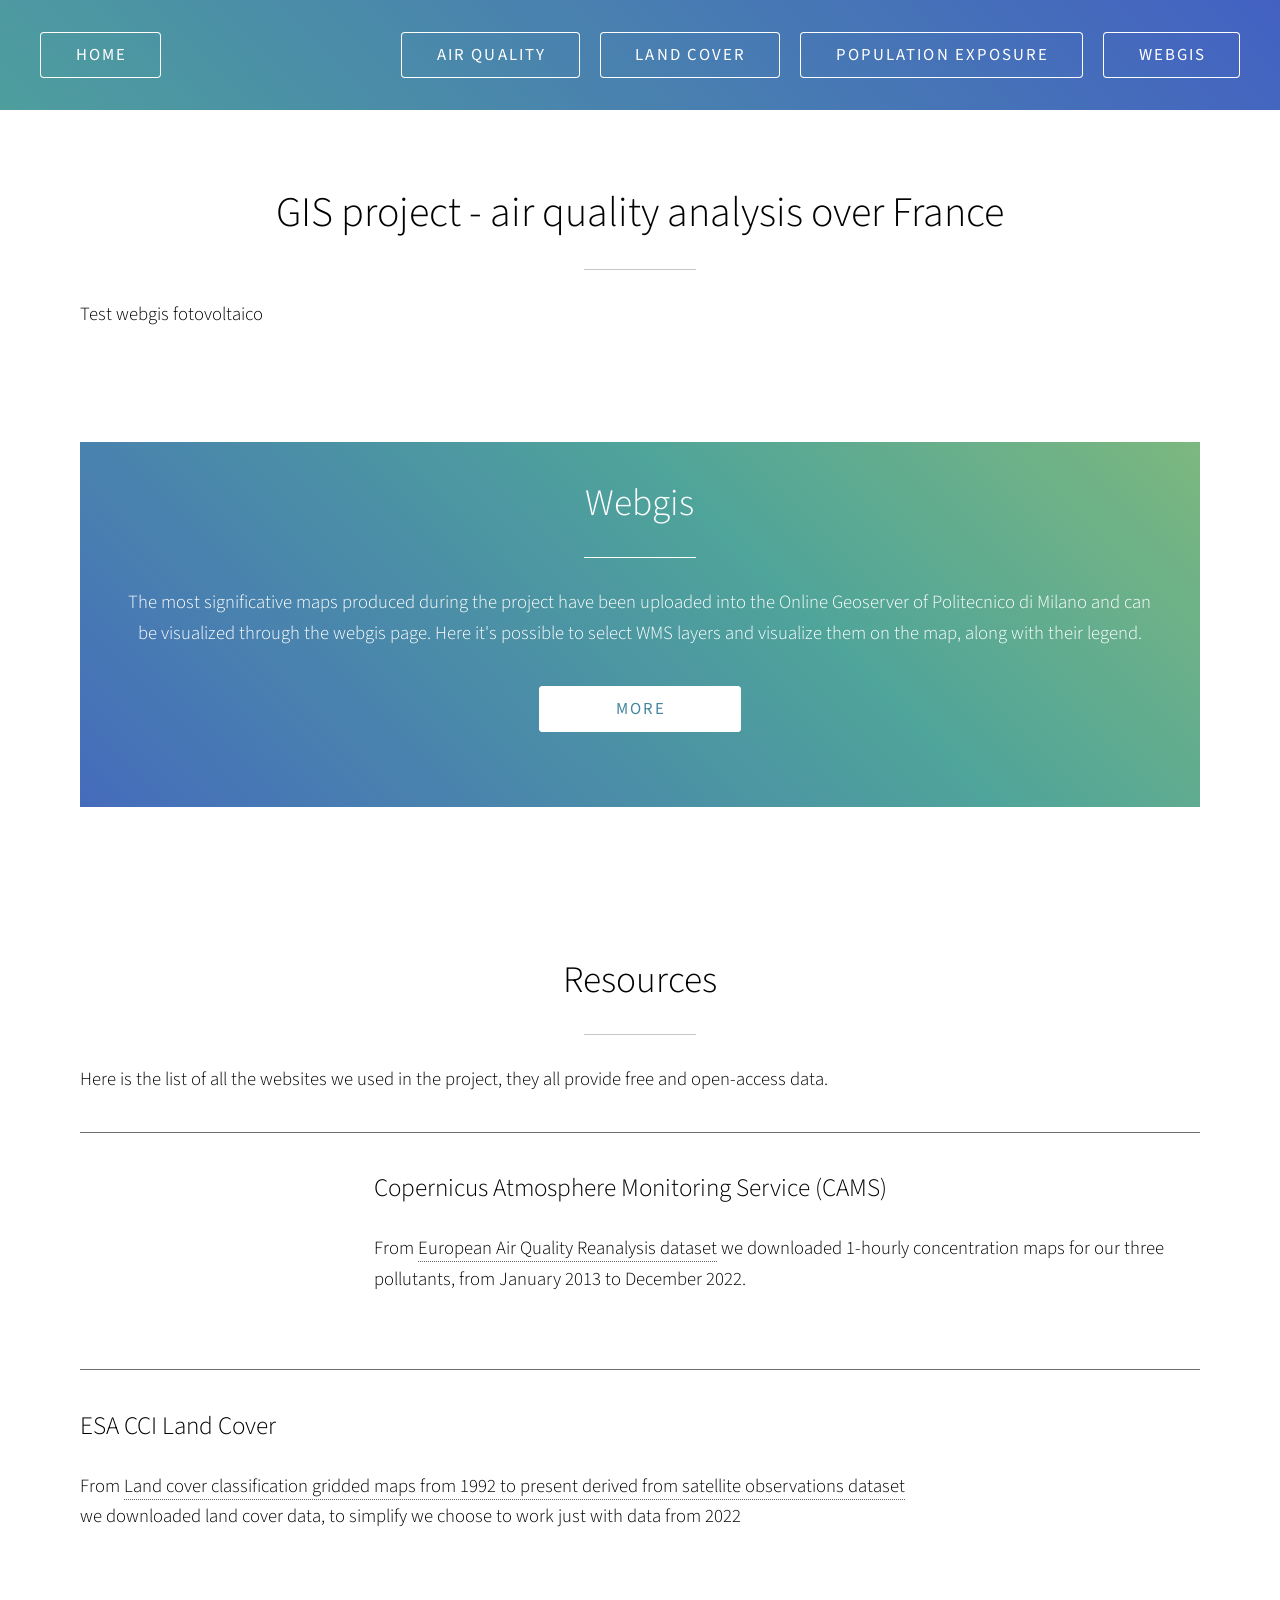
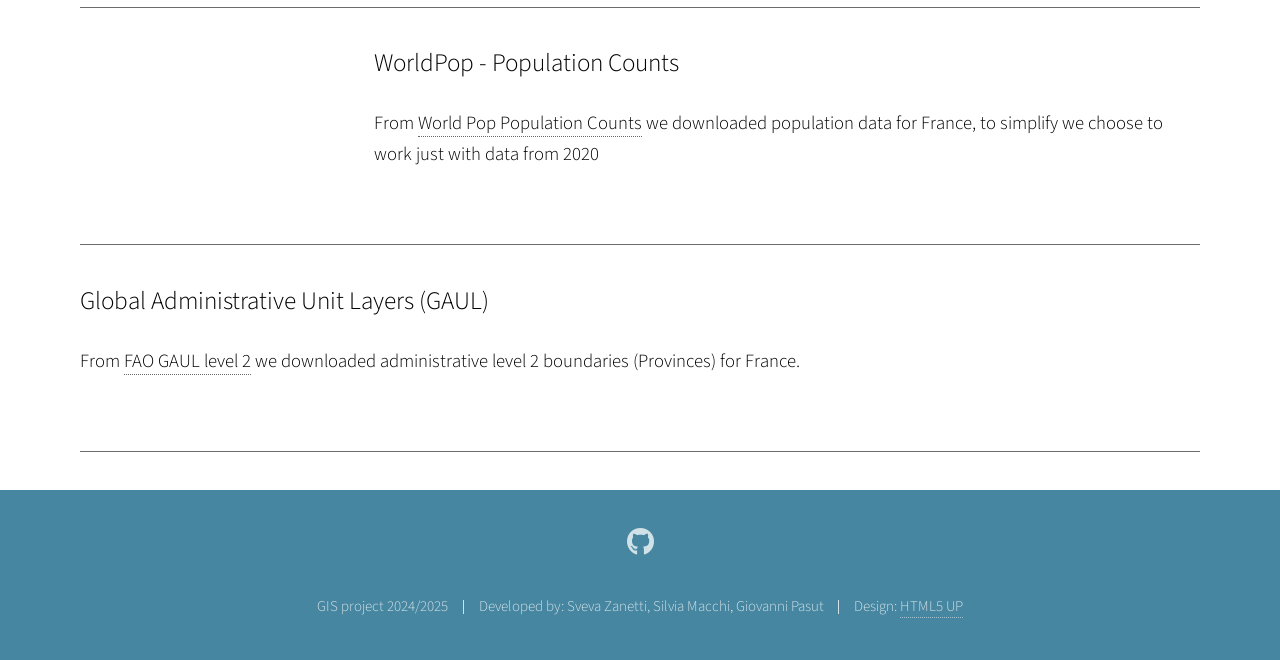
==== index.html @ 89467dd8 "primo commit pulito" ====
<!DOCTYPE HTML>
<!--
	Twenty by HTML5 UP
	html5up.net | @ajlkn
	Free for personal and commercial use under the CCA 3.0 license (html5up.net/license)
-->
<html>
	<head>
		<title>GIS Project - Home</title>
		<meta charset="utf-8" />
		<meta name="viewport" content="width=device-width, initial-scale=1, user-scalable=no" />
		<link rel="stylesheet" href="node_modules/bootstrap/dist/css/bootstrap.min.css">
		
		<link rel="stylesheet" href="assets/css/main.css" />
		<link rel="stylesheet" href="assets/css/custom-styles.css" />
	</head>

	<body class="is-preload">

		<!-- Header -->
		<header id="header" style="padding-top: 2rem;">
			<nav>
				<div class="nav-split">
					<div class="nav-left">
					<a href="index.html" class="button scrolly">Home</a>
					</div>
					<div class="nav-right">
					<a href="pages/air_quality.html" class="button scrolly">Air Quality</a>
					<a href="pages/land_cover.html" class="button scrolly">Land Cover</a>
					<a href="pages/pop_exposure.html" class="button scrolly">Population Exposure</a>
					<a href="pages/webgis.html" class="button scrolly">Webgis</a>
					</div>
				</div>
			</nav>
		</header>

		<!-- Introduction -->
			<section id="one" class="main style1">
				<div class="container">
					<header class="major special">
								<h1>GIS project - air quality analysis over France</h>
							</header>
					<div class="row gtr-150">
						<div class="col-6 col-12-medium">
							<p>Test webgis fotovoltaico
							</p>
						</div>
						<div class="col-1 col-12-medium imp-medium">
						</br>
						</div>
						<div class="col-5 col-12-medium imp-medium">
							<span class="image fit"><img src="images/Homepage/blurred.png" alt="" /></span>
						</div>
					</div>
				</div>
			</section>


			<!-- Webgis -->
			<div class="container">
			<section id="footer" class="main style2 special">
				<div class="container">
					<header class="major">
						<h2>Webgis</h2>
					</header>
					<p style="color:#ffffff">The most significative maps produced during the project have been uploaded into the Online Geoserver of Politecnico di Milano and can be visualized through the webgis page. Here it's possible to select WMS layers and visualize them on the map, along with their legend.
					<ul class="actions special">
						<li><a href="pages/webgis.html" class="button wide primary">More</a></li>
					</ul>
				</div>
			</section>
			</div>

		<!-- Resources -->
			<section id="one" class="main style1"></section>
			<div class="container">
				<section>
					<header class="major special">
						<h2>Resources</h2>
					</header>
					<p>Here is the list of all the websites we used in the project, they all provide free and open-access data.</p>
					<hr />
					<div class="row gtr-150">
						<div class="col-3 col-12-medium">
							<span class="image fit"><img src="images/Homepage/CAMS.png" alt="" /></span>
						</div>
						<div class="col-9 col-12-medium">
							<h3>Copernicus Atmosphere Monitoring Service (CAMS)</h3>
								<p>From <a href="https://ads.atmosphere.copernicus.eu/datasets/cams-europe-air-quality-reanalyses?tab=overview">European Air Quality Reanalysis dataset</a> we downloaded 1-hourly concentration maps for our three pollutants, from January 2013 to December 2022.
								</br></p>
						</div>
					</div>
					<hr />
					
					<div class="row gtr-150">
						<div class="col-9 col-12-medium">
							<h3>ESA CCI Land Cover</h3>
							<p>From <a href="https://cds.climate.copernicus.eu/datasets/satellite-land-cover?tab=overview">Land cover classification gridded maps from 1992 to present derived from satellite observations dataset</a> we downloaded land cover data, to simplify we choose to work just with data from 2022</p>
						</div>
						<div class="col-3 col-12-medium">
							<span class="image fit"><img src="images/Homepage/LandCover.png" alt="" /></span>
						</div>
					</div>
					<hr />
					
					<div class="row gtr-150">
						<div class="col-3 col-12-medium">
							<span class="image fit"><img src="images/Homepage/WorldPop.png" alt="" /></span>
						</div>
						<div class="col-9 col-12-medium">
							<h3>WorldPop - Population Counts</h3>
							<p>From <a href="https://hub.worldpop.org/geodata/listing?id=29">World Pop Population Counts</a> we downloaded population data for France, to simplify we choose to work just with data from 2020</p>
						</div>
					</div>
					<hr />
					
					<div class="row gtr-150">
						<div class="col-9 col-12-medium">
							<h3>Global Administrative Unit Layers (GAUL)</h3>
							<p>From <a href="https://data.apps.fao.org/catalog/dataset/b0634117-37c0-4125-ad87-89cb9aec4eea">FAO GAUL level 2</a> we downloaded administrative level 2 boundaries (Provinces) for France.</p>
						</div>
						<div class="col-3 col-12-medium">
							<span class="image fit"><img src="images/Homepage/FAO.png" alt="" /></span>
						</div>
					</div>
					<hr />
				</section>
			</div>
			</section>


		<!-- Footer -->
			<section id="footer">
				<ul class="icons" >
					<li><a href="https://github.com/silviamacchi/webGIS_project" class="icon brands alt fa-github"><span class="label">GitHub</span></a></li>
				</ul>
				<ul class="copyright">
					<li>GIS project 2024/2025</li><li>Developed by: Sveva Zanetti, Silvia Macchi, Giovanni Pasut</li><li>Design: <a href="http://html5up.net">HTML5 UP</a></li>
				</ul>
			</section>

		<!-- Scripts -->
		<script src="/js/jquery.min.js"></script>
		<script src="/js/jquery.dropotron.min.js"></script>
		<script src="/js/jquery.scrolly.min.js"></script>
		<script src="/js/jquery.scrollex.min.js"></script>
		<script src="/js/browser.min.js"></script>
		<script src="/js/breakpoints.min.js"></script>
		<script src="/js/util.js"></script>
		<script src="/js/main.js"></script>
	</body>
</html>
---- assets/css/main.css ----
@import url("fontawesome-all.min.css");
@import url("https://fonts.googleapis.com/css?family=Source+Sans+Pro:300,300italic,400,400italic");

/*
	Photon by HTML5 UP
	html5up.net | @ajlkn
	Free for personal and commercial use under the CCA 3.0 license (html5up.net/license)
*/


/* Nostri*/
.nav-split {
  display: flex;
  justify-content: space-between;
  align-items: center;
}

.nav-left a,
.nav-right a {
  margin: 0 0.5rem;
}

.nav-split {
display: flex;
justify-content: space-between;
align-items: center;
z-index: 3; /* più alto del before */
position: relative;
margin: 0 2rem
}

.center-cols {
  display: flex;
  justify-content: center;
  gap: 2rem; /* opzionale, per distanziare le colonne */
  flex-wrap: wrap;
}

/*loro*/

html, body, div, span, applet, object,
iframe, h1, h2, h3, h4, h5, h6, p, blockquote,
pre, a, abbr, acronym, address, big, cite,
code, del, dfn, em, img, ins, kbd, q, s, samp,
small, strike, strong, sub, sup, tt, var, b,
u, i, center, dl, dt, dd, ol, ul, li, fieldset,
form, label, legend, table, caption, tbody,
tfoot, thead, tr, th, td, article, aside,
canvas, details, embed, figure, figcaption,
footer, header, hgroup, menu, nav, output, ruby,
section, summary, time, mark, audio, video {
	margin: 0;
	padding: 0;
	border: 0;
	font-size: 100%;
	font: inherit;
	vertical-align: baseline;
}

article, aside, details, figcaption, figure,
footer, header, hgroup, menu, nav, section {
	display: block;
}

body {
	line-height: 1;
}

ol, ul {
	list-style: none;
}

blockquote, q {
	quotes: none;
}

	blockquote:before, blockquote:after, q:before, q:after {
		content: '';
		content: none;
	}

table {
	border-collapse: collapse;
	border-spacing: 0;
}

body {
	-webkit-text-size-adjust: none;
}

mark {
	background-color: transparent;
	color: inherit;
}

input::-moz-focus-inner {
	border: 0;
	padding: 0;
}

input, select, textarea {
	-moz-appearance: none;
	-webkit-appearance: none;
	-ms-appearance: none;
	appearance: none;
}

/* Basic */

	html {
		box-sizing: border-box;
	}

	*, *:before, *:after {
		box-sizing: inherit;
	}

	body {
		background: #fff;
	}

		body.is-preload *, body.is-preload *:before, body.is-preload *:after {
			-moz-animation: none !important;
			-webkit-animation: none !important;
			-ms-animation: none !important;
			animation: none !important;
			-moz-transition: none !important;
			-webkit-transition: none !important;
			-ms-transition: none !important;
			transition: none !important;
		}

	body, input, select, textarea {
		color:#000000;
		font-family: "Source Sans Pro", Helvetica, sans-serif;
		font-size: 16pt;
		font-weight: 300;
		line-height: 1.65em;
	}

	a {
		-moz-transition: color 0.2s ease-in-out, border-color 0.2s ease-in-out;
		-webkit-transition: color 0.2s ease-in-out, border-color 0.2s ease-in-out;
		-ms-transition: color 0.2s ease-in-out, border-color 0.2s ease-in-out;
		transition: color 0.2s ease-in-out, border-color 0.2s ease-in-out;
		border-bottom: dotted 1px #666;
		color: inherit;
		text-decoration: none;
	}

		a:hover {
			border-bottom-color: transparent !important;
			color: #6bd4c8;
		}

	strong, b {
		color:#000000;
		font-weight: 400;
	}

	em, i {
		font-style: italic;
	}

	p {
		margin: 0 0 2em 0;
		color:#000000;	
	}

	h1, h2, h3, h4, h5, h6 {
		color:#000000;
		line-height: 1em;
		margin: 0 0 1em 0;
	}

		h1 a, h2 a, h3 a, h4 a, h5 a, h6 a {
			color: inherit;
			text-decoration: none;
		}

	h1 {
		font-size: 2.25em;
		line-height: 1.35em;
	}

	h2 {
		font-size: 2em;
		line-height: 1.35em;
	}

	h3 {
		font-size: 1.35em;
		line-height: 1.5em;
	}

	h4 {
		font-size: 1.25em;
		line-height: 1.5em;
	}

	h5 {
		font-size: 0.9em;
		line-height: 1.5em;
	}

	h6 {
		font-size: 0.7em;
		line-height: 1.5em;
	}

	sub {
		font-size: 0.8em;
		position: relative;
		top: 0.5em;
	}

	sup {
		font-size: 0.8em;
		position: relative;
		top: -0.5em;
	}

	hr {
		border: 0;
		border-bottom: solid 1px rgba(99, 99, 99, 0.936);
		margin: 2em 0;
	}

		hr.major {
			margin: 3em 0;
		}

	blockquote {
		border-left: solid 4px rgba(144, 144, 144, 0.5);
		font-style: italic;
		margin: 0 0 2em 0;
		padding: 0.5em 0 0.5em 2em;
	}

	code {
		background: rgba(144, 144, 144, 0.075);
		border-radius: 4px;
		border: solid 1px rgba(144, 144, 144, 0.5);
		font-family: "Courier New", monospace;
		font-size: 0.9em;
		margin: 0 0.25em;
		padding: 0.25em 0.65em;
	}

	pre {
		-webkit-overflow-scrolling: touch;
		font-family: "Courier New", monospace;
		font-size: 0.9em;
		margin: 0 0 2em 0;
	}

		pre code {
			display: block;
			line-height: 1.75em;
			padding: 1em 1.5em;
			overflow-x: auto;
		}

	.align-left {
		text-align: left;
	}

	.align-center {
		text-align: center;
	}

	.align-right {
		text-align: right;
	}

/* Container */

	.container {
		margin: 0 auto;
		max-width: calc(100% - 4em);
		width: 60em;
	}

		.container.xsmall {
			width: 15em;
		}

		.container.small {
			width: 30em;
		}

		.container.medium {
			width: 45em;
		}

		.container.large {
			width: 75em;
		}

		.container.xlarge {
			width: 90em;
		}

		.container.max {
			width: 100%;
		}

		@media screen and (max-width: 980px) {

			.container {
				max-width: 100% !important;
				width: 100% !important;
			}

		}

		@media screen and (max-width: 480px) {

			.container {
				max-width: calc(100% - 3em);
			}

		}

/* Row */

	.row {
		display: flex;
		flex-wrap: wrap;
		box-sizing: border-box;
		align-items: stretch;
	}

		.row > * {
			box-sizing: border-box;
		}

		.row.gtr-uniform > * > :last-child {
			margin-bottom: 0;
		}

		.row.aln-left {
			justify-content: flex-start;
		}

		.row.aln-center {
			justify-content: center;
		}

		.row.aln-right {
			justify-content: flex-end;
		}

		.row.aln-top {
			align-items: flex-start;
		}

		.row.aln-middle {
			align-items: center;
		}

		.row.aln-bottom {
			align-items: flex-end;
		}

		.row > .imp {
			order: -1;
		}

		.row > .col-1 {
			width: 8.33333%;
		}

		.row > .off-1 {
			margin-left: 8.33333%;
		}

		.row > .col-2 {
			width: 16.66667%;
		}

		.row > .off-2 {
			margin-left: 16.66667%;
		}

		.row > .col-3 {
			width: 25%;
		}

		.row > .off-3 {
			margin-left: 25%;
		}

		.row > .col-4 {
			width: 33.33333%;
		}

		.row > .off-4 {
			margin-left: 33.33333%;
		}

		.row > .col-5 {
			width: 41.66667%;
		}

		.row > .off-5 {
			margin-left: 41.66667%;
		}

		.row > .col-6 {
			width: 50%;
		}

		.row > .off-6 {
			margin-left: 50%;
		}

		.row > .col-7 {
			width: 58.33333%;
		}

		.row > .off-7 {
			margin-left: 58.33333%;
		}

		.row > .col-8 {
			width: 66.66667%;
		}

		.row > .off-8 {
			margin-left: 66.66667%;
		}

		.row > .col-9 {
			width: 75%;
		}

		.row > .off-9 {
			margin-left: 75%;
		}

		.row > .col-10 {
			width: 83.33333%;
		}

		.row > .off-10 {
			margin-left: 83.33333%;
		}

		.row > .col-11 {
			width: 91.66667%;
		}

		.row > .off-11 {
			margin-left: 91.66667%;
		}

		.row > .col-12 {
			width: 100%;
		}

		.row > .off-12 {
			margin-left: 100%;
		}

		.row.gtr-0 {
			margin-top: 0;
			margin-left: 0em;
		}

			.row.gtr-0 > * {
				padding: 0 0 0 0em;
			}

			.row.gtr-0.gtr-uniform {
				margin-top: 0em;
			}

				.row.gtr-0.gtr-uniform > * {
					padding-top: 0em;
				}

		.row.gtr-25 {
			margin-top: 0;
			margin-left: -0.5em;
		}

			.row.gtr-25 > * {
				padding: 0 0 0 0.5em;
			}

			.row.gtr-25.gtr-uniform {
				margin-top: -0.5em;
			}

				.row.gtr-25.gtr-uniform > * {
					padding-top: 0.5em;
				}

		.row.gtr-50 {
			margin-top: 0;
			margin-left: -1em;
		}

			.row.gtr-50 > * {
				padding: 0 0 0 1em;
			}

			.row.gtr-50.gtr-uniform {
				margin-top: -1em;
			}

				.row.gtr-50.gtr-uniform > * {
					padding-top: 1em;
				}

		.row {
			margin-top: 0;
			margin-left: -2em;
		}

			.row > * {
				padding: 0 0 0 2em;
			}

			.row.gtr-uniform {
				margin-top: -2em;
			}

				.row.gtr-uniform > * {
					padding-top: 2em;
				}

		.row.gtr-150 {
			margin-top: 0;
			margin-left: -3em;
		}

			.row.gtr-150 > * {
				padding: 0 0 0 3em;
			}

			.row.gtr-150.gtr-uniform {
				margin-top: -3em;
			}

				.row.gtr-150.gtr-uniform > * {
					padding-top: 3em;
				}

		.row.gtr-200 {
			margin-top: 0;
			margin-left: -4em;
		}

			.row.gtr-200 > * {
				padding: 0 0 0 4em;
			}

			.row.gtr-200.gtr-uniform {
				margin-top: -4em;
			}

				.row.gtr-200.gtr-uniform > * {
					padding-top: 4em;
				}

		@media screen and (max-width: 1680px) {

			.row {
				display: flex;
				flex-wrap: wrap;
				box-sizing: border-box;
				align-items: stretch;
			}

				.row > * {
					box-sizing: border-box;
				}

				.row.gtr-uniform > * > :last-child {
					margin-bottom: 0;
				}

				.row.aln-left {
					justify-content: flex-start;
				}

				.row.aln-center {
					justify-content: center;
				}

				.row.aln-right {
					justify-content: flex-end;
				}

				.row.aln-top {
					align-items: flex-start;
				}

				.row.aln-middle {
					align-items: center;
				}

				.row.aln-bottom {
					align-items: flex-end;
				}

				.row > .imp-xlarge {
					order: -1;
				}

				.row > .col-1-xlarge {
					width: 8.33333%;
				}

				.row > .off-1-xlarge {
					margin-left: 8.33333%;
				}

				.row > .col-2-xlarge {
					width: 16.66667%;
				}

				.row > .off-2-xlarge {
					margin-left: 16.66667%;
				}

				.row > .col-3-xlarge {
					width: 25%;
				}

				.row > .off-3-xlarge {
					margin-left: 25%;
				}

				.row > .col-4-xlarge {
					width: 33.33333%;
				}

				.row > .off-4-xlarge {
					margin-left: 33.33333%;
				}

				.row > .col-5-xlarge {
					width: 41.66667%;
				}

				.row > .off-5-xlarge {
					margin-left: 41.66667%;
				}

				.row > .col-6-xlarge {
					width: 50%;
				}

				.row > .off-6-xlarge {
					margin-left: 50%;
				}

				.row > .col-7-xlarge {
					width: 58.33333%;
				}

				.row > .off-7-xlarge {
					margin-left: 58.33333%;
				}

				.row > .col-8-xlarge {
					width: 66.66667%;
				}

				.row > .off-8-xlarge {
					margin-left: 66.66667%;
				}

				.row > .col-9-xlarge {
					width: 75%;
				}

				.row > .off-9-xlarge {
					margin-left: 75%;
				}

				.row > .col-10-xlarge {
					width: 83.33333%;
				}

				.row > .off-10-xlarge {
					margin-left: 83.33333%;
				}

				.row > .col-11-xlarge {
					width: 91.66667%;
				}

				.row > .off-11-xlarge {
					margin-left: 91.66667%;
				}

				.row > .col-12-xlarge {
					width: 100%;
				}

				.row > .off-12-xlarge {
					margin-left: 100%;
				}

				.row.gtr-0 {
					margin-top: 0;
					margin-left: 0em;
				}

					.row.gtr-0 > * {
						padding: 0 0 0 0em;
					}

					.row.gtr-0.gtr-uniform {
						margin-top: 0em;
					}

						.row.gtr-0.gtr-uniform > * {
							padding-top: 0em;
						}

				.row.gtr-25 {
					margin-top: 0;
					margin-left: -0.5em;
				}

					.row.gtr-25 > * {
						padding: 0 0 0 0.5em;
					}

					.row.gtr-25.gtr-uniform {
						margin-top: -0.5em;
					}

						.row.gtr-25.gtr-uniform > * {
							padding-top: 0.5em;
						}

				.row.gtr-50 {
					margin-top: 0;
					margin-left: -1em;
				}

					.row.gtr-50 > * {
						padding: 0 0 0 1em;
					}

					.row.gtr-50.gtr-uniform {
						margin-top: -1em;
					}

						.row.gtr-50.gtr-uniform > * {
							padding-top: 1em;
						}

				.row {
					margin-top: 0;
					margin-left: -2em;
				}

					.row > * {
						padding: 0 0 0 2em;
					}

					.row.gtr-uniform {
						margin-top: -2em;
					}

						.row.gtr-uniform > * {
							padding-top: 2em;
						}

				.row.gtr-150 {
					margin-top: 0;
					margin-left: -3em;
				}

					.row.gtr-150 > * {
						padding: 0 0 0 3em;
					}

					.row.gtr-150.gtr-uniform {
						margin-top: -3em;
					}

						.row.gtr-150.gtr-uniform > * {
							padding-top: 3em;
						}

				.row.gtr-200 {
					margin-top: 0;
					margin-left: -4em;
				}

					.row.gtr-200 > * {
						padding: 0 0 0 4em;
					}

					.row.gtr-200.gtr-uniform {
						margin-top: -4em;
					}

						.row.gtr-200.gtr-uniform > * {
							padding-top: 4em;
						}

		}

		@media screen and (max-width: 1140px) {

			.row {
				display: flex;
				flex-wrap: wrap;
				box-sizing: border-box;
				align-items: stretch;
			}

				.row > * {
					box-sizing: border-box;
				}

				.row.gtr-uniform > * > :last-child {
					margin-bottom: 0;
				}

				.row.aln-left {
					justify-content: flex-start;
				}

				.row.aln-center {
					justify-content: center;
				}

				.row.aln-right {
					justify-content: flex-end;
				}

				.row.aln-top {
					align-items: flex-start;
				}

				.row.aln-middle {
					align-items: center;
				}

				.row.aln-bottom {
					align-items: flex-end;
				}

				.row > .imp-large {
					order: -1;
				}

				.row > .col-1-large {
					width: 8.33333%;
				}

				.row > .off-1-large {
					margin-left: 8.33333%;
				}

				.row > .col-2-large {
					width: 16.66667%;
				}

				.row > .off-2-large {
					margin-left: 16.66667%;
				}

				.row > .col-3-large {
					width: 25%;
				}

				.row > .off-3-large {
					margin-left: 25%;
				}

				.row > .col-4-large {
					width: 33.33333%;
				}

				.row > .off-4-large {
					margin-left: 33.33333%;
				}

				.row > .col-5-large {
					width: 41.66667%;
				}

				.row > .off-5-large {
					margin-left: 41.66667%;
				}

				.row > .col-6-large {
					width: 50%;
				}

				.row > .off-6-large {
					margin-left: 50%;
				}

				.row > .col-7-large {
					width: 58.33333%;
				}

				.row > .off-7-large {
					margin-left: 58.33333%;
				}

				.row > .col-8-large {
					width: 66.66667%;
				}

				.row > .off-8-large {
					margin-left: 66.66667%;
				}

				.row > .col-9-large {
					width: 75%;
				}

				.row > .off-9-large {
					margin-left: 75%;
				}

				.row > .col-10-large {
					width: 83.33333%;
				}

				.row > .off-10-large {
					margin-left: 83.33333%;
				}

				.row > .col-11-large {
					width: 91.66667%;
				}

				.row > .off-11-large {
					margin-left: 91.66667%;
				}

				.row > .col-12-large {
					width: 100%;
				}

				.row > .off-12-large {
					margin-left: 100%;
				}

				.row.gtr-0 {
					margin-top: 0;
					margin-left: 0em;
				}

					.row.gtr-0 > * {
						padding: 0 0 0 0em;
					}

					.row.gtr-0.gtr-uniform {
						margin-top: 0em;
					}

						.row.gtr-0.gtr-uniform > * {
							padding-top: 0em;
						}

				.row.gtr-25 {
					margin-top: 0;
					margin-left: -0.5em;
				}

					.row.gtr-25 > * {
						padding: 0 0 0 0.5em;
					}

					.row.gtr-25.gtr-uniform {
						margin-top: -0.5em;
					}

						.row.gtr-25.gtr-uniform > * {
							padding-top: 0.5em;
						}

				.row.gtr-50 {
					margin-top: 0;
					margin-left: -1em;
				}

					.row.gtr-50 > * {
						padding: 0 0 0 1em;
					}

					.row.gtr-50.gtr-uniform {
						margin-top: -1em;
					}

						.row.gtr-50.gtr-uniform > * {
							padding-top: 1em;
						}

				.row {
					margin-top: 0;
					margin-left: -2em;
				}

					.row > * {
						padding: 0 0 0 2em;
					}

					.row.gtr-uniform {
						margin-top: -2em;
					}

						.row.gtr-uniform > * {
							padding-top: 2em;
						}

				.row.gtr-150 {
					margin-top: 0;
					margin-left: -3em;
				}

					.row.gtr-150 > * {
						padding: 0 0 0 3em;
					}

					.row.gtr-150.gtr-uniform {
						margin-top: -3em;
					}

						.row.gtr-150.gtr-uniform > * {
							padding-top: 3em;
						}

				.row.gtr-200 {
					margin-top: 0;
					margin-left: -4em;
				}

					.row.gtr-200 > * {
						padding: 0 0 0 4em;
					}

					.row.gtr-200.gtr-uniform {
						margin-top: -4em;
					}

						.row.gtr-200.gtr-uniform > * {
							padding-top: 4em;
						}

		}

		@media screen and (max-width: 980px) {

			.row {
				display: flex;
				flex-wrap: wrap;
				box-sizing: border-box;
				align-items: stretch;
			}

				.row > * {
					box-sizing: border-box;
				}

				.row.gtr-uniform > * > :last-child {
					margin-bottom: 0;
				}

				.row.aln-left {
					justify-content: flex-start;
				}

				.row.aln-center {
					justify-content: center;
				}

				.row.aln-right {
					justify-content: flex-end;
				}

				.row.aln-top {
					align-items: flex-start;
				}

				.row.aln-middle {
					align-items: center;
				}

				.row.aln-bottom {
					align-items: flex-end;
				}

				.row > .imp-medium {
					order: -1;
				}

				.row > .col-1-medium {
					width: 8.33333%;
				}

				.row > .off-1-medium {
					margin-left: 8.33333%;
				}

				.row > .col-2-medium {
					width: 16.66667%;
				}

				.row > .off-2-medium {
					margin-left: 16.66667%;
				}

				.row > .col-3-medium {
					width: 25%;
				}

				.row > .off-3-medium {
					margin-left: 25%;
				}

				.row > .col-4-medium {
					width: 33.33333%;
				}

				.row > .off-4-medium {
					margin-left: 33.33333%;
				}

				.row > .col-5-medium {
					width: 41.66667%;
				}

				.row > .off-5-medium {
					margin-left: 41.66667%;
				}

				.row > .col-6-medium {
					width: 50%;
				}

				.row > .off-6-medium {
					margin-left: 50%;
				}

				.row > .col-7-medium {
					width: 58.33333%;
				}

				.row > .off-7-medium {
					margin-left: 58.33333%;
				}

				.row > .col-8-medium {
					width: 66.66667%;
				}

				.row > .off-8-medium {
					margin-left: 66.66667%;
				}

				.row > .col-9-medium {
					width: 75%;
				}

				.row > .off-9-medium {
					margin-left: 75%;
				}

				.row > .col-10-medium {
					width: 83.33333%;
				}

				.row > .off-10-medium {
					margin-left: 83.33333%;
				}

				.row > .col-11-medium {
					width: 91.66667%;
				}

				.row > .off-11-medium {
					margin-left: 91.66667%;
				}

				.row > .col-12-medium {
					width: 100%;
				}

				.row > .off-12-medium {
					margin-left: 100%;
				}

				.row.gtr-0 {
					margin-top: 0;
					margin-left: 0em;
				}

					.row.gtr-0 > * {
						padding: 0 0 0 0em;
					}

					.row.gtr-0.gtr-uniform {
						margin-top: 0em;
					}

						.row.gtr-0.gtr-uniform > * {
							padding-top: 0em;
						}

				.row.gtr-25 {
					margin-top: 0;
					margin-left: -0.5em;
				}

					.row.gtr-25 > * {
						padding: 0 0 0 0.5em;
					}

					.row.gtr-25.gtr-uniform {
						margin-top: -0.5em;
					}

						.row.gtr-25.gtr-uniform > * {
							padding-top: 0.5em;
						}

				.row.gtr-50 {
					margin-top: 0;
					margin-left: -1em;
				}

					.row.gtr-50 > * {
						padding: 0 0 0 1em;
					}

					.row.gtr-50.gtr-uniform {
						margin-top: -1em;
					}

						.row.gtr-50.gtr-uniform > * {
							padding-top: 1em;
						}

				.row {
					margin-top: 0;
					margin-left: -2em;
				}

					.row > * {
						padding: 0 0 0 2em;
					}

					.row.gtr-uniform {
						margin-top: -2em;
					}

						.row.gtr-uniform > * {
							padding-top: 2em;
						}

				.row.gtr-150 {
					margin-top: 0;
					margin-left: -3em;
				}

					.row.gtr-150 > * {
						padding: 0 0 0 3em;
					}

					.row.gtr-150.gtr-uniform {
						margin-top: -3em;
					}

						.row.gtr-150.gtr-uniform > * {
							padding-top: 3em;
						}

				.row.gtr-200 {
					margin-top: 0;
					margin-left: -4em;
				}

					.row.gtr-200 > * {
						padding: 0 0 0 4em;
					}

					.row.gtr-200.gtr-uniform {
						margin-top: -4em;
					}

						.row.gtr-200.gtr-uniform > * {
							padding-top: 4em;
						}

		}

		@media screen and (max-width: 736px) {

			.row {
				display: flex;
				flex-wrap: wrap;
				box-sizing: border-box;
				align-items: stretch;
			}

				.row > * {
					box-sizing: border-box;
				}

				.row.gtr-uniform > * > :last-child {
					margin-bottom: 0;
				}

				.row.aln-left {
					justify-content: flex-start;
				}

				.row.aln-center {
					justify-content: center;
				}

				.row.aln-right {
					justify-content: flex-end;
				}

				.row.aln-top {
					align-items: flex-start;
				}

				.row.aln-middle {
					align-items: center;
				}

				.row.aln-bottom {
					align-items: flex-end;
				}

				.row > .imp-small {
					order: -1;
				}

				.row > .col-1-small {
					width: 8.33333%;
				}

				.row > .off-1-small {
					margin-left: 8.33333%;
				}

				.row > .col-2-small {
					width: 16.66667%;
				}

				.row > .off-2-small {
					margin-left: 16.66667%;
				}

				.row > .col-3-small {
					width: 25%;
				}

				.row > .off-3-small {
					margin-left: 25%;
				}

				.row > .col-4-small {
					width: 33.33333%;
				}

				.row > .off-4-small {
					margin-left: 33.33333%;
				}

				.row > .col-5-small {
					width: 41.66667%;
				}

				.row > .off-5-small {
					margin-left: 41.66667%;
				}

				.row > .col-6-small {
					width: 50%;
				}

				.row > .off-6-small {
					margin-left: 50%;
				}

				.row > .col-7-small {
					width: 58.33333%;
				}

				.row > .off-7-small {
					margin-left: 58.33333%;
				}

				.row > .col-8-small {
					width: 66.66667%;
				}

				.row > .off-8-small {
					margin-left: 66.66667%;
				}

				.row > .col-9-small {
					width: 75%;
				}

				.row > .off-9-small {
					margin-left: 75%;
				}

				.row > .col-10-small {
					width: 83.33333%;
				}

				.row > .off-10-small {
					margin-left: 83.33333%;
				}

				.row > .col-11-small {
					width: 91.66667%;
				}

				.row > .off-11-small {
					margin-left: 91.66667%;
				}

				.row > .col-12-small {
					width: 100%;
				}

				.row > .off-12-small {
					margin-left: 100%;
				}

				.row.gtr-0 {
					margin-top: 0;
					margin-left: 0em;
				}

					.row.gtr-0 > * {
						padding: 0 0 0 0em;
					}

					.row.gtr-0.gtr-uniform {
						margin-top: 0em;
					}

						.row.gtr-0.gtr-uniform > * {
							padding-top: 0em;
						}

				.row.gtr-25 {
					margin-top: 0;
					margin-left: -0.5em;
				}

					.row.gtr-25 > * {
						padding: 0 0 0 0.5em;
					}

					.row.gtr-25.gtr-uniform {
						margin-top: -0.5em;
					}

						.row.gtr-25.gtr-uniform > * {
							padding-top: 0.5em;
						}

				.row.gtr-50 {
					margin-top: 0;
					margin-left: -1em;
				}

					.row.gtr-50 > * {
						padding: 0 0 0 1em;
					}

					.row.gtr-50.gtr-uniform {
						margin-top: -1em;
					}

						.row.gtr-50.gtr-uniform > * {
							padding-top: 1em;
						}

				.row {
					margin-top: 0;
					margin-left: -2em;
				}

					.row > * {
						padding: 0 0 0 2em;
					}

					.row.gtr-uniform {
						margin-top: -2em;
					}

						.row.gtr-uniform > * {
							padding-top: 2em;
						}

				.row.gtr-150 {
					margin-top: 0;
					margin-left: -3em;
				}

					.row.gtr-150 > * {
						padding: 0 0 0 3em;
					}

					.row.gtr-150.gtr-uniform {
						margin-top: -3em;
					}

						.row.gtr-150.gtr-uniform > * {
							padding-top: 3em;
						}

				.row.gtr-200 {
					margin-top: 0;
					margin-left: -4em;
				}

					.row.gtr-200 > * {
						padding: 0 0 0 4em;
					}

					.row.gtr-200.gtr-uniform {
						margin-top: -4em;
					}

						.row.gtr-200.gtr-uniform > * {
							padding-top: 4em;
						}

		}

		@media screen and (max-width: 480px) {

			.row {
				display: flex;
				flex-wrap: wrap;
				box-sizing: border-box;
				align-items: stretch;
			}

				.row > * {
					box-sizing: border-box;
				}

				.row.gtr-uniform > * > :last-child {
					margin-bottom: 0;
				}

				.row.aln-left {
					justify-content: flex-start;
				}

				.row.aln-center {
					justify-content: center;
				}

				.row.aln-right {
					justify-content: flex-end;
				}

				.row.aln-top {
					align-items: flex-start;
				}

				.row.aln-middle {
					align-items: center;
				}

				.row.aln-bottom {
					align-items: flex-end;
				}

				.row > .imp-xsmall {
					order: -1;
				}

				.row > .col-1-xsmall {
					width: 8.33333%;
				}

				.row > .off-1-xsmall {
					margin-left: 8.33333%;
				}

				.row > .col-2-xsmall {
					width: 16.66667%;
				}

				.row > .off-2-xsmall {
					margin-left: 16.66667%;
				}

				.row > .col-3-xsmall {
					width: 25%;
				}

				.row > .off-3-xsmall {
					margin-left: 25%;
				}

				.row > .col-4-xsmall {
					width: 33.33333%;
				}

				.row > .off-4-xsmall {
					margin-left: 33.33333%;
				}

				.row > .col-5-xsmall {
					width: 41.66667%;
				}

				.row > .off-5-xsmall {
					margin-left: 41.66667%;
				}

				.row > .col-6-xsmall {
					width: 50%;
				}

				.row > .off-6-xsmall {
					margin-left: 50%;
				}

				.row > .col-7-xsmall {
					width: 58.33333%;
				}

				.row > .off-7-xsmall {
					margin-left: 58.33333%;
				}

				.row > .col-8-xsmall {
					width: 66.66667%;
				}

				.row > .off-8-xsmall {
					margin-left: 66.66667%;
				}

				.row > .col-9-xsmall {
					width: 75%;
				}

				.row > .off-9-xsmall {
					margin-left: 75%;
				}

				.row > .col-10-xsmall {
					width: 83.33333%;
				}

				.row > .off-10-xsmall {
					margin-left: 83.33333%;
				}

				.row > .col-11-xsmall {
					width: 91.66667%;
				}

				.row > .off-11-xsmall {
					margin-left: 91.66667%;
				}

				.row > .col-12-xsmall {
					width: 100%;
				}

				.row > .off-12-xsmall {
					margin-left: 100%;
				}

				.row.gtr-0 {
					margin-top: 0;
					margin-left: 0em;
				}

					.row.gtr-0 > * {
						padding: 0 0 0 0em;
					}

					.row.gtr-0.gtr-uniform {
						margin-top: 0em;
					}

						.row.gtr-0.gtr-uniform > * {
							padding-top: 0em;
						}

				.row.gtr-25 {
					margin-top: 0;
					margin-left: -0.5em;
				}

					.row.gtr-25 > * {
						padding: 0 0 0 0.5em;
					}

					.row.gtr-25.gtr-uniform {
						margin-top: -0.5em;
					}

						.row.gtr-25.gtr-uniform > * {
							padding-top: 0.5em;
						}

				.row.gtr-50 {
					margin-top: 0;
					margin-left: -1em;
				}

					.row.gtr-50 > * {
						padding: 0 0 0 1em;
					}

					.row.gtr-50.gtr-uniform {
						margin-top: -1em;
					}

						.row.gtr-50.gtr-uniform > * {
							padding-top: 1em;
						}

				.row {
					margin-top: 0;
					margin-left: -2em;
				}

					.row > * {
						padding: 0 0 0 2em;
					}

					.row.gtr-uniform {
						margin-top: -2em;
					}

						.row.gtr-uniform > * {
							padding-top: 2em;
						}

				.row.gtr-150 {
					margin-top: 0;
					margin-left: -3em;
				}

					.row.gtr-150 > * {
						padding: 0 0 0 3em;
					}

					.row.gtr-150.gtr-uniform {
						margin-top: -3em;
					}

						.row.gtr-150.gtr-uniform > * {
							padding-top: 3em;
						}

				.row.gtr-200 {
					margin-top: 0;
					margin-left: -4em;
				}

					.row.gtr-200 > * {
						padding: 0 0 0 4em;
					}

					.row.gtr-200.gtr-uniform {
						margin-top: -4em;
					}

						.row.gtr-200.gtr-uniform > * {
							padding-top: 4em;
						}

		}

		@media screen and (max-width: 320px) {

			.row {
				display: flex;
				flex-wrap: wrap;
				box-sizing: border-box;
				align-items: stretch;
			}

				.row > * {
					box-sizing: border-box;
				}

				.row.gtr-uniform > * > :last-child {
					margin-bottom: 0;
				}

				.row.aln-left {
					justify-content: flex-start;
				}

				.row.aln-center {
					justify-content: center;
				}

				.row.aln-right {
					justify-content: flex-end;
				}

				.row.aln-top {
					align-items: flex-start;
				}

				.row.aln-middle {
					align-items: center;
				}

				.row.aln-bottom {
					align-items: flex-end;
				}

				.row > .imp-xxsmall {
					order: -1;
				}

				.row > .col-1-xxsmall {
					width: 8.33333%;
				}

				.row > .off-1-xxsmall {
					margin-left: 8.33333%;
				}

				.row > .col-2-xxsmall {
					width: 16.66667%;
				}

				.row > .off-2-xxsmall {
					margin-left: 16.66667%;
				}

				.row > .col-3-xxsmall {
					width: 25%;
				}

				.row > .off-3-xxsmall {
					margin-left: 25%;
				}

				.row > .col-4-xxsmall {
					width: 33.33333%;
				}

				.row > .off-4-xxsmall {
					margin-left: 33.33333%;
				}

				.row > .col-5-xxsmall {
					width: 41.66667%;
				}

				.row > .off-5-xxsmall {
					margin-left: 41.66667%;
				}

				.row > .col-6-xxsmall {
					width: 50%;
				}

				.row > .off-6-xxsmall {
					margin-left: 50%;
				}

				.row > .col-7-xxsmall {
					width: 58.33333%;
				}

				.row > .off-7-xxsmall {
					margin-left: 58.33333%;
				}

				.row > .col-8-xxsmall {
					width: 66.66667%;
				}

				.row > .off-8-xxsmall {
					margin-left: 66.66667%;
				}

				.row > .col-9-xxsmall {
					width: 75%;
				}

				.row > .off-9-xxsmall {
					margin-left: 75%;
				}

				.row > .col-10-xxsmall {
					width: 83.33333%;
				}

				.row > .off-10-xxsmall {
					margin-left: 83.33333%;
				}

				.row > .col-11-xxsmall {
					width: 91.66667%;
				}

				.row > .off-11-xxsmall {
					margin-left: 91.66667%;
				}

				.row > .col-12-xxsmall {
					width: 100%;
				}

				.row > .off-12-xxsmall {
					margin-left: 100%;
				}

				.row.gtr-0 {
					margin-top: 0;
					margin-left: 0em;
				}

					.row.gtr-0 > * {
						padding: 0 0 0 0em;
					}

					.row.gtr-0.gtr-uniform {
						margin-top: 0em;
					}

						.row.gtr-0.gtr-uniform > * {
							padding-top: 0em;
						}

				.row.gtr-25 {
					margin-top: 0;
					margin-left: -0.5em;
				}

					.row.gtr-25 > * {
						padding: 0 0 0 0.5em;
					}

					.row.gtr-25.gtr-uniform {
						margin-top: -0.5em;
					}

						.row.gtr-25.gtr-uniform > * {
							padding-top: 0.5em;
						}

				.row.gtr-50 {
					margin-top: 0;
					margin-left: -1em;
				}

					.row.gtr-50 > * {
						padding: 0 0 0 1em;
					}

					.row.gtr-50.gtr-uniform {
						margin-top: -1em;
					}

						.row.gtr-50.gtr-uniform > * {
							padding-top: 1em;
						}

				.row {
					margin-top: 0;
					margin-left: -2em;
				}

					.row > * {
						padding: 0 0 0 2em;
					}

					.row.gtr-uniform {
						margin-top: -2em;
					}

						.row.gtr-uniform > * {
							padding-top: 2em;
						}

				.row.gtr-150 {
					margin-top: 0;
					margin-left: -3em;
				}

					.row.gtr-150 > * {
						padding: 0 0 0 3em;
					}

					.row.gtr-150.gtr-uniform {
						margin-top: -3em;
					}

						.row.gtr-150.gtr-uniform > * {
							padding-top: 3em;
						}

				.row.gtr-200 {
					margin-top: 0;
					margin-left: -4em;
				}

					.row.gtr-200 > * {
						padding: 0 0 0 4em;
					}

					.row.gtr-200.gtr-uniform {
						margin-top: -4em;
					}

						.row.gtr-200.gtr-uniform > * {
							padding-top: 4em;
						}

		}

/* Section/Article */

	section.special, article.special {
		text-align: center;
	}

	header p {
		color:#000000;
		margin: 0 0 1.5em 0;
		position: relative;
	}

	header h2 + p {
		font-size: 1.25em;
		line-height: 1.5em;
		margin-top: -1em;
	}

	header h3 + p {
		font-size: 1.1em;
		line-height: 1.5em;
		margin-top: -0.8em;
	}

	header h4 + p,
	header h5 + p,
	header h6 + p {
		font-size: 0.9em;
		line-height: 1.5em;
		margin-top: -0.6em;
	}

	header.major {
		margin: 0 0 1em 0;
	}

		header.major:after {
			background: rgba(144, 144, 144, 0.5);
			content: '';
			display: inline-block;
			height: 1px;
			margin-top: 1.5em;
			width: 6em;
		}

		header.major h1, header.major h2, header.major h3, header.major h4, header.major h5, header.major h6 {
			margin: 0;
		}

		header.major p {
			margin: 0.7em 0 0 0;
		}

	header.special {
		text-align: center;
	}

/* Form */

	form {
		margin: 0 0 2em 0;
	}

	label {
		color: #555;
		display: block;
		font-size: 0.9em;
		font-weight: 400;
		margin: 0 0 1em 0;
	}

	input[type="text"],
	input[type="password"],
	input[type="email"],
	select,
	textarea {
		-moz-appearance: none;
		-webkit-appearance: none;
		-ms-appearance: none;
		appearance: none;
		background: rgba(144, 144, 144, 0.075);
		border-radius: 4px;
		border: none;
		border: solid 1px rgba(144, 144, 144, 0.5);
		color: inherit;
		display: block;
		outline: 0;
		padding: 0 1em;
		text-decoration: none;
		width: 100%;
	}

		input[type="text"]:invalid,
		input[type="password"]:invalid,
		input[type="email"]:invalid,
		select:invalid,
		textarea:invalid {
			box-shadow: none;
		}

		input[type="text"]:focus,
		input[type="password"]:focus,
		input[type="email"]:focus,
		select:focus,
		textarea:focus {
			border-color: #6bd4c8;
		}

	select {
		background-image: url("data:image/svg+xml;charset=utf8,%3Csvg xmlns='http://www.w3.org/2000/svg' width='40' height='40' preserveAspectRatio='none' viewBox='0 0 40 40'%3E%3Cpath d='M9.4,12.3l10.4,10.4l10.4-10.4c0.2-0.2,0.5-0.4,0.9-0.4c0.3,0,0.6,0.1,0.9,0.4l3.3,3.3c0.2,0.2,0.4,0.5,0.4,0.9 c0,0.4-0.1,0.6-0.4,0.9L20.7,31.9c-0.2,0.2-0.5,0.4-0.9,0.4c-0.3,0-0.6-0.1-0.9-0.4L4.3,17.3c-0.2-0.2-0.4-0.5-0.4-0.9 c0-0.4,0.1-0.6,0.4-0.9l3.3-3.3c0.2-0.2,0.5-0.4,0.9-0.4S9.1,12.1,9.4,12.3z' fill='rgba(144, 144, 144, 0.5)' /%3E%3C/svg%3E");
		background-size: 1.25rem;
		background-repeat: no-repeat;
		background-position: calc(100% - 1rem) center;
		height: 2.75em;
		padding-right: 2.75em;
		text-overflow: ellipsis;
	}

		select option {
			color: #555;
			background: #fff;
		}

		select:focus::-ms-value {
			background-color: transparent;
		}

		select::-ms-expand {
			display: none;
		}

	input[type="text"],
	input[type="password"],
	input[type="email"],
	select {
		height: 2.75em;
	}

	textarea {
		padding: 0.75em 1em;
	}

	input[type="checkbox"],
	input[type="radio"] {
		-moz-appearance: none;
		-webkit-appearance: none;
		-ms-appearance: none;
		appearance: none;
		display: block;
		float: left;
		margin-right: -2em;
		opacity: 0;
		width: 1em;
		z-index: -1;
	}

		input[type="checkbox"] + label,
		input[type="radio"] + label {
			text-decoration: none;
			color:#000000;
			cursor: pointer;
			display: inline-block;
			font-size: 1em;
			font-weight: 300;
			padding-left: 2.4em;
			padding-right: 0.75em;
			position: relative;
		}

			input[type="checkbox"] + label:before,
			input[type="radio"] + label:before {
				-moz-osx-font-smoothing: grayscale;
				-webkit-font-smoothing: antialiased;
				display: inline-block;
				font-style: normal;
				font-variant: normal;
				text-rendering: auto;
				line-height: 1;
				text-transform: none !important;
				font-family: 'Font Awesome 5 Free';
				font-weight: 900;
			}

			input[type="checkbox"] + label:before,
			input[type="radio"] + label:before {
				background: rgba(144, 144, 144, 0.075);
				border-radius: 4px;
				border: solid 1px rgba(144, 144, 144, 0.5);
				content: '';
				display: inline-block;
				font-size: 0.8em;
				height: 2.0625em;
				left: 0;
				line-height: 2.0625em;
				position: absolute;
				text-align: center;
				top: 0;
				width: 2.0625em;
			}

		input[type="checkbox"]:checked + label:before,
		input[type="radio"]:checked + label:before {
			background: #000000;
			border-color: #000000;
			color: #ffffff;
			content: '\f00c';
		}

		input[type="checkbox"]:focus + label:before,
		input[type="radio"]:focus + label:before {
			border-color: #6bd4c8;
		}

	input[type="checkbox"] + label:before {
		border-radius: 4px;
	}

	input[type="radio"] + label:before {
		border-radius: 100%;
	}

	::-webkit-input-placeholder {
		color:#000000 !important;
		opacity: 1.0;
	}

	:-moz-placeholder {
		color:#000000 !important;
		opacity: 1.0;
	}

	::-moz-placeholder {
		color:#000000 !important;
		opacity: 1.0;
	}

	:-ms-input-placeholder {
		color:#000000 !important;
		opacity: 1.0;
	}

/* Box */

	.box {
		border-radius: 4px;
		border: solid 1px rgba(144, 144, 144, 0.5);
		margin-bottom: 2em;
		padding: 1.5em;
	}

		.box > :last-child,
		.box > :last-child > :last-child,
		.box > :last-child > :last-child > :last-child {
			margin-bottom: 0;
		}

		.box.alt {
			border: 0;
			border-radius: 0;
			padding: 0;
		}

/* Icon */

	.icon {
		text-decoration: none;
		border-bottom: none;
		position: relative;
	}

		.icon:before {
			-moz-osx-font-smoothing: grayscale;
			-webkit-font-smoothing: antialiased;
			display: inline-block;
			font-style: normal;
			font-variant: normal;
			text-rendering: auto;
			line-height: 1;
			text-transform: none !important;
			font-family: 'Font Awesome 5 Free';
			font-weight: 400;
		}

		.icon > .label {
			display: none;
		}

		.icon:before {
			line-height: inherit;
		}

		.icon.solid:before {
			font-weight: 900 !important;
		}

		.icon.brands:before {
			font-family: 'Font Awesome 5 Brands';
		}

		.icon.style1:before {
			color: #c3e895;
		}

		.icon.style2:before {
			color: #8addaa;
		}

		.icon.style3:before {
			color: #6bd4c8;
		}

		.icon.style4:before {
			color: #57aed3;
		}

		.icon.style5:before {
			color: #4a87d3;
		}

		.icon.style6:before {
			color: #6b88e6;
		}

		.icon.major {
			text-decoration: none;
			color: #555;
			cursor: default;
			display: inline-block;
			margin: 0 0 1.5em 0;
		}

			.icon.major:before {
				-moz-osx-font-smoothing: grayscale;
				-webkit-font-smoothing: antialiased;
				display: inline-block;
				font-style: normal;
				font-variant: normal;
				text-rendering: auto;
				line-height: 1;
				text-transform: none !important;
				font-family: 'Font Awesome 5 Free';
				font-weight: 400;
			}

			.icon.major:before {
				font-size: 4em;
				line-height: 1em;
			}

/* Image */

	.image {
		border-radius: 4px;
		border: 0;
		display: inline-block;
		position: relative;
	}

		.image img {
			border-radius: 4px;
			display: block;
		}

		.image.left {
			float: left;
			padding: 0 1.5em 1em 0;
			top: 0.25em;
		}

		.image.right {
			float: right;
			padding: 0 0 1em 1.5em;
			top: 0.25em;
		}

		.image.left, .image.right {
			max-width: 40%;
		}

			.image.left img, .image.right img {
				width: 100%;
			}

		.image.fit {
			display: block;
			margin: 0 0 2em 0;
			width: 100%;
		}

			.image.fit img {
				width: 100%;
			}

/* List */

	ol {
		list-style: decimal;
		margin: 0 0 2em 0;
		padding-left: 1.25em;
	}

		ol li {
			padding-left: 0.25em;
		}

	ul {
		list-style: disc;
		margin: 0 0 2em 0;
		padding-left: 1em;
	}

		ul li {
			padding-left: 0.5em;
		}

		ul.alt {
			list-style: none;
			padding-left: 0;
		}

			ul.alt li {
				border-top: solid 1px rgba(144, 144, 144, 0.5);
				padding: 0.5em 0;
			}

				ul.alt li:first-child {
					border-top: 0;
					padding-top: 0;
				}

	dl {
		margin: 0 0 2em 0;
	}

/* Actions */

	ul.actions {
		display: -moz-flex;
		display: -webkit-flex;
		display: -ms-flex;
		display: flex;
		cursor: default;
		list-style: none;
		margin-left: -1em;
		padding-left: 0;
	}

		ul.actions li {
			padding: 0 0 0 1em;
			vertical-align: middle;
		}

		ul.actions.special {
			-moz-justify-content: center;
			-webkit-justify-content: center;
			-ms-justify-content: center;
			justify-content: center;
			width: 100%;
			margin-left: 0;
		}

			ul.actions.special li:first-child {
				padding-left: 0;
			}

		ul.actions.stacked {
			-moz-flex-direction: column;
			-webkit-flex-direction: column;
			-ms-flex-direction: column;
			flex-direction: column;
			margin-left: 0;
		}

			ul.actions.stacked li {
				padding: 1.3em 0 0 0;
			}

				ul.actions.stacked li:first-child {
					padding-top: 0;
				}

		ul.actions.fit {
			width: calc(100% + 1em);
		}

			ul.actions.fit li {
				-moz-flex-grow: 1;
				-webkit-flex-grow: 1;
				-ms-flex-grow: 1;
				flex-grow: 1;
				-moz-flex-shrink: 1;
				-webkit-flex-shrink: 1;
				-ms-flex-shrink: 1;
				flex-shrink: 1;
				width: 100%;
			}

				ul.actions.fit li > * {
					width: 100%;
				}

			ul.actions.fit.stacked {
				width: 100%;
			}

		@media screen and (max-width: 480px) {

			ul.actions:not(.fixed) {
				-moz-flex-direction: column;
				-webkit-flex-direction: column;
				-ms-flex-direction: column;
				flex-direction: column;
				margin-left: 0;
				width: 100% !important;
			}

				ul.actions:not(.fixed) li {
					-moz-flex-grow: 1;
					-webkit-flex-grow: 1;
					-ms-flex-grow: 1;
					flex-grow: 1;
					-moz-flex-shrink: 1;
					-webkit-flex-shrink: 1;
					-ms-flex-shrink: 1;
					flex-shrink: 1;
					padding: 1em 0 0 0;
					text-align: center;
					width: 100%;
				}

					ul.actions:not(.fixed) li > * {
						width: 100%;
					}

					ul.actions:not(.fixed) li:first-child {
						padding-top: 0;
					}

					ul.actions:not(.fixed) li input[type="submit"],
					ul.actions:not(.fixed) li input[type="reset"],
					ul.actions:not(.fixed) li input[type="button"],
					ul.actions:not(.fixed) li button,
					ul.actions:not(.fixed) li .button {
						width: 100%;
					}

						ul.actions:not(.fixed) li input[type="submit"].icon:before,
						ul.actions:not(.fixed) li input[type="reset"].icon:before,
						ul.actions:not(.fixed) li input[type="button"].icon:before,
						ul.actions:not(.fixed) li button.icon:before,
						ul.actions:not(.fixed) li .button.icon:before {
							margin-left: -0.5em;
						}

		}

/* Icons */

	ul.icons {
		cursor: default;
		list-style: none;
		padding-left: 0;
	}

		ul.icons li {
			display: inline-block;
			padding: 0 1.25em 0 0;
		}

			ul.icons li:last-child {
				padding-right: 0;
			}

			ul.icons li .icon:before {
				font-size: 1.5em;
			}

/* Major Icons */

	ul.major-icons {
		list-style: none;
		padding-left: 0;
	}

		ul.major-icons li {
			display: inline-block;
			padding: 2.5em;
			text-align: center;
		}

			ul.major-icons li .icon {
				-moz-transform: rotate(45deg);
				-webkit-transform: rotate(45deg);
				-ms-transform: rotate(45deg);
				transform: rotate(45deg);
				border-radius: 4px;
				border: solid 1px rgba(144, 144, 144, 0.5);
				display: inline-block;
				height: 8em;
				line-height: 8em;
				margin: 0;
				text-align: center;
				width: 8em;
			}

				ul.major-icons li .icon:before {
					-moz-transform: rotate(-45deg);
					-webkit-transform: rotate(-45deg);
					-ms-transform: rotate(-45deg);
					transform: rotate(-45deg);
					display: inline-block;
					line-height: inherit;
				}

/* Table */

	.table-wrapper {
		-webkit-overflow-scrolling: touch;
		overflow-x: auto;
	}

	table {
		margin: 0 0 2em 0;
		width: 100%;
	}

		table tbody tr {
			border-left: 0;
			border-right: 0;
		}

			table tbody tr:nth-child(2n + 1) {
				background-color: rgba(144, 144, 144, 0.075);
			}

		table td {
			padding: 0.75em 0.75em;
		}

		table th {
			color: #555;
			font-size: 0.9em;
			font-weight: 400;
			padding: 0 0.75em 0.75em 0.75em;
			text-align: left;
		}

		table thead {
			border-bottom: solid 1px rgba(144, 144, 144, 0.5);
		}

		table tfoot {
			border-top: solid 1px rgba(144, 144, 144, 0.5);
		}

		table.alt {
			border-collapse: separate;
		}

			table.alt tbody tr td {
				border: solid 1px rgba(144, 144, 144, 0.5);
				border-left-width: 0;
				border-top-width: 0;
			}

				table.alt tbody tr td:first-child {
					border-left-width: 1px;
				}

			table.alt tbody tr:first-child td {
				border-top-width: 1px;
			}

			table.alt thead {
				border-bottom: 0;
			}

			table.alt tfoot {
				border-top: 0;
			}

/* Button */

	input[type="submit"],
	input[type="reset"],
	input[type="button"],
	button,
	.button {
		-moz-appearance: none;
		-webkit-appearance: none;
		-ms-appearance: none;
		appearance: none;
		-moz-transition: background-color 0.2s ease-in-out, color 0.2s ease-in-out;
		-webkit-transition: background-color 0.2s ease-in-out, color 0.2s ease-in-out;
		-ms-transition: background-color 0.2s ease-in-out, color 0.2s ease-in-out;
		transition: background-color 0.2s ease-in-out, color 0.2s ease-in-out;
		background-color: transparent;
		border-radius: 4px;
		border: 0;
		box-shadow: inset 0 0 0 1px rgba(144, 144, 144, 0.5);
		color: #555 !important;
		cursor: pointer;
		display: inline-block;
		font-size: 0.9em;
		font-weight: 400;
		height: 2.75em;
		letter-spacing: 0.125em;
		line-height: 2.75em;
		padding: 0 2em;
		text-align: center;
		text-decoration: none;
		text-indent: 0.125em;
		text-transform: uppercase;
		white-space: nowrap;
	}

		input[type="submit"]:hover,
		input[type="reset"]:hover,
		input[type="button"]:hover,
		button:hover,
		.button:hover {
			background-color: rgba(144, 144, 144, 0.075);
		}

		input[type="submit"]:active,
		input[type="reset"]:active,
		input[type="button"]:active,
		button:active,
		.button:active {
			background-color: rgba(144, 144, 144, 0.2);
		}

		input[type="submit"].icon:before,
		input[type="reset"].icon:before,
		input[type="button"].icon:before,
		button.icon:before,
		.button.icon:before {
			margin-right: 0.5em;
		}

		input[type="submit"].fit,
		input[type="reset"].fit,
		input[type="button"].fit,
		button.fit,
		.button.fit {
			width: 100%;
		}

		input[type="submit"].small,
		input[type="reset"].small,
		input[type="button"].small,
		button.small,
		.button.small {
			font-size: 0.7em;
		}

		input[type="submit"].large,
		input[type="reset"].large,
		input[type="button"].large,
		button.large,
		.button.large {
			font-size: 1.25em;
		}

		input[type="submit"].wide,
		input[type="reset"].wide,
		input[type="button"].wide,
		button.wide,
		.button.wide {
			min-width: 12em;
		}

		input[type="submit"].primary,
		input[type="reset"].primary,
		input[type="button"].primary,
		button.primary,
		.button.primary {
			background-color: #555;
			box-shadow: none !important;
			color: #fff !important;
		}

			input[type="submit"].primary:hover,
			input[type="reset"].primary:hover,
			input[type="button"].primary:hover,
			button.primary:hover,
			.button.primary:hover {
				background-color: #626262;
			}

			input[type="submit"].primary:active,
			input[type="reset"].primary:active,
			input[type="button"].primary:active,
			button.primary:active,
			.button.primary:active {
				background-color: #484848;
			}

		input[type="submit"].disabled, input[type="submit"]:disabled,
		input[type="reset"].disabled,
		input[type="reset"]:disabled,
		input[type="button"].disabled,
		input[type="button"]:disabled,
		button.disabled,
		button:disabled,
		.button.disabled,
		.button:disabled {
			cursor: default;
			opacity: 0.25;
		}

/* Main */

	.main {
		padding: 4em 0 4em 0 ;
	}

		.main.style1 {
			background: #fff;
		}

		.main.style2 {
			background-color: #333;
			color: rgba(255, 255, 255, 0.75);
			background-attachment: fixed,							fixed;
			background-image: url("images/overlay1.png"), url("../../images/header.jpg");
			background-size: auto,							cover;
		}

			.main.style2 a {
				border-bottom-color: rgba(255, 255, 255, 0.5);
			}

				.main.style2 a:hover {
					color: #ffffff;
				}

			.main.style2 h1, .main.style2 h2, .main.style2 h3, .main.style2 h4, .main.style2 h5, .main.style2 h6, .main.style2 strong, .main.style2 b {
				color: #ffffff;
			}

			.main.style2 header p {
				color: #ffffff;
			}

			.main.style2 header.major:after {
				background: #ffffff;
			}

			.main.style2 input[type="submit"],
			.main.style2 input[type="reset"],
			.main.style2 input[type="button"],
			.main.style2 button,
			.main.style2 .button {
				box-shadow: inset 0 0 0 1px #ffffff;
				color: #ffffff !important;
			}

				.main.style2 input[type="submit"]:hover,
				.main.style2 input[type="reset"]:hover,
				.main.style2 input[type="button"]:hover,
				.main.style2 button:hover,
				.main.style2 .button:hover {
					background-color: rgba(255, 255, 255, 0.125);
				}

				.main.style2 input[type="submit"]:active,
				.main.style2 input[type="reset"]:active,
				.main.style2 input[type="button"]:active,
				.main.style2 button:active,
				.main.style2 .button:active {
					background-color: rgba(255, 255, 255, 0.25);
				}

				.main.style2 input[type="submit"].primary,
				.main.style2 input[type="reset"].primary,
				.main.style2 input[type="button"].primary,
				.main.style2 button.primary,
				.main.style2 .button.primary {
					background-color: #ffffff;
					box-shadow: inset 0 0 0 1px #ffffff !important;
					color: #333 !important;
				}

					.main.style2 input[type="submit"].primary:hover,
					.main.style2 input[type="reset"].primary:hover,
					.main.style2 input[type="button"].primary:hover,
					.main.style2 button.primary:hover,
					.main.style2 .button.primary:hover {
						background-color: rgba(255, 255, 255, 0.125) !important;
						color: #ffffff !important;
					}

					.main.style2 input[type="submit"].primary:active,
					.main.style2 input[type="reset"].primary:active,
					.main.style2 input[type="button"].primary:active,
					.main.style2 button.primary:active,
					.main.style2 .button.primary:active {
						background-color: rgba(255, 255, 255, 0.25) !important;
					}

			.main.style2 ul.major-icons li .icon {
				border-color: #ffffff;
			}

			.main.style2 .icon.major {
				color: #ffffff;
			}

/* Header */

	#header {
		padding: 2rem 1rem 2rem 1rem ;
		height: 110px;
		background-color: #4686a0;
		/*color: rgba(255, 255, 255, 0.75);*/
		background-attachment: fixed,							fixed,							fixed;
		background-image: url("images/overlay2.png"), url("images/overlay3.svg"), linear-gradient(45deg, #9dc66b 5%, #4fa49a 30%, #4361c2);
		background-position: top left,						center center,					center center;
		background-size: auto,							cover,							cover;
		overflow: hidden;
		position: relative;
		text-align: center;
	}

		#header a {
			border-bottom-color: rgba(255, 255, 255, 0.5);
		}

			#header a:hover {
				color: #ffffff;
			}

		#header h1, #header h2, #header h3, #header h4, #header h5, #header h6, #header strong, #header b {
			color: #ffffff;
		}

		#header header p {
			color: #ffffff;
		}

		#header header.major:after {
			background: #ffffff;
		}

		#header input[type="submit"],
		#header input[type="reset"],
		#header input[type="button"],
		#header button,
		#header .button {
			box-shadow: inset 0 0 0 1px #ffffff;
			color: #ffffff !important;
		}

			#header input[type="submit"]:hover,
			#header input[type="reset"]:hover,
			#header input[type="button"]:hover,
			#header button:hover,
			#header .button:hover {
				background-color: rgba(255, 255, 255, 0.125);
			}

			#header input[type="submit"]:active,
			#header input[type="reset"]:active,
			#header input[type="button"]:active,
			#header button:active,
			#header .button:active {
				background-color: rgba(255, 255, 255, 0.25);
			}

			#header input[type="submit"].primary,
			#header input[type="reset"].primary,
			#header input[type="button"].primary,
			#header button.primary,
			#header .button.primary {
				background-color: #ffffff;
				box-shadow: inset 0 0 0 1px #ffffff !important;
				color: #4686a0 !important;
			}

				#header input[type="submit"].primary:hover,
				#header input[type="reset"].primary:hover,
				#header input[type="button"].primary:hover,
				#header button.primary:hover,
				#header .button.primary:hover {
					background-color: rgba(255, 255, 255, 0.125) !important;
					color: #ffffff !important;
				}

				#header input[type="submit"].primary:active,
				#header input[type="reset"].primary:active,
				#header input[type="button"].primary:active,
				#header button.primary:active,
				#header .button.primary:active {
					background-color: rgba(255, 255, 255, 0.25) !important;
				}

		#header ul.major-icons li .icon {
			border-color: #ffffff;
		}

		#header .icon.major {
			color: #ffffff;
		}

		#header h1 {
			margin: 0;
		}

		#header p {
			margin: 1em 0 0 0;
		}

		#header .actions {
			-moz-justify-content: center;
			-webkit-justify-content: center;
			-ms-justify-content: center;
			justify-content: center;
			margin-top: 2em;
			margin-left: 0;
			position: relative;
		}

			#header .actions li:first-child {
				padding-left: 0;
			}

			#header .actions:after {
				background: #ffffff;
				content: '';
				height: 100vh;
				left: 50%;
				position: absolute;
				top: 100%;
				width: 1px;
			}

		#header .inner {
			-moz-transition: -moz-transform 1.5s ease, opacity 2s ease;
			-webkit-transition: -webkit-transform 1.5s ease, opacity 2s ease;
			-ms-transition: -ms-transform 1.5s ease, opacity 2s ease;
			transition: transform 1.5s ease, opacity 2s ease;
			-moz-transition-delay: 0.25s;
			-webkit-transition-delay: 0.25s;
			-ms-transition-delay: 0.25s;
			transition-delay: 0.25s;
			-moz-transform: scale(1);
			-webkit-transform: scale(1);
			-ms-transform: scale(1);
			transform: scale(1);
			opacity: 1;
			position: relative;
			z-index: 2;
		}

			#header .inner .actions {
				-moz-transition: -moz-transform 1.25s ease;
				-webkit-transition: -webkit-transform 1.25s ease;
				-ms-transition: -ms-transform 1.25s ease;
				transition: transform 1.25s ease;
				-moz-transition-delay: 1s;
				-webkit-transition-delay: 1s;
				-ms-transition-delay: 1s;
				transition-delay: 1s;
				-moz-transform: translateY(0);
				-webkit-transform: translateY(0);
				-ms-transform: translateY(0);
				transform: translateY(0);
				opacity: 1;
			}

		#header:after {
			-moz-transition: opacity 1s ease;
			-webkit-transition: opacity 1s ease;
			-ms-transition: opacity 1s ease;
			transition: opacity 1s ease;
			background-image: linear-gradient(45deg, #4fa49a, #4361c2);
			content: '';
			height: 100%;
			left: 0;
			opacity: 0;
			position: absolute;
			top: 0;
			width: 100%;
		}

		#header::before {
			content: "";
			position: absolute;
			top: 0; left: 0; right: 0; bottom: 0;
			background: inherit;
			z-index: 1;
			pointer-events: none;
			}



	body.is-preload #header .inner {
		-moz-transform: scale(1.05);
		-webkit-transform: scale(1.05);
		-ms-transform: scale(1.05);
		transform: scale(1.05);
		opacity: 0;
	}

		body.is-preload #header .inner .actions {
			-moz-transform: translateY(30em);
			-webkit-transform: translateY(30em);
			-ms-transform: translateY(30em);
			transform: translateY(30em);
			opacity: 0;
		}

	body.is-preload #header:after {
		opacity: 1;
	}

/* Footer */

	#footer {
		padding: 2em 0 2em 0 ;
		background-color: #4686a0;
		color: rgba(255, 255, 255, 0.75);
		background-attachment: fixed,							fixed,							fixed;
		background-image: url("images/overlay2.png"), url("images/overlay4.svg"), linear-gradient(45deg, #4361c2, #4fa49a 50%, #9dc66b 95%);
		background-position: top left,						center center,					center center;
		background-size: auto,							cover,							cover;
		text-align: center;
	}

		#footer a {
			border-bottom-color: rgba(255, 255, 255, 0.5);
		}

			#footer a:hover {
				color: #ffffff;
			}

		#footer h1, #footer h2, #footer h3, #footer h4, #footer h5, #footer h6, #footer strong, #footer b {
			color: #ffffff;
		}

		#footer header p {
			color: #ffffff;
		}

		#footer header.major:after {
			background: #ffffff;
		}

		#footer input[type="submit"],
		#footer input[type="reset"],
		#footer input[type="button"],
		#footer button,
		#footer .button {
			box-shadow: inset 0 0 0 1px #ffffff;
			color: #ffffff !important;
		}

			#footer input[type="submit"]:hover,
			#footer input[type="reset"]:hover,
			#footer input[type="button"]:hover,
			#footer button:hover,
			#footer .button:hover {
				background-color: rgba(255, 255, 255, 0.125);
			}

			#footer input[type="submit"]:active,
			#footer input[type="reset"]:active,
			#footer input[type="button"]:active,
			#footer button:active,
			#footer .button:active {
				background-color: rgba(255, 255, 255, 0.25);
			}

			#footer input[type="submit"].primary,
			#footer input[type="reset"].primary,
			#footer input[type="button"].primary,
			#footer button.primary,
			#footer .button.primary {
				background-color: #ffffff;
				box-shadow: inset 0 0 0 1px #ffffff !important;
				color: #4686a0 !important;
			}

				#footer input[type="submit"].primary:hover,
				#footer input[type="reset"].primary:hover,
				#footer input[type="button"].primary:hover,
				#footer button.primary:hover,
				#footer .button.primary:hover {
					background-color: rgba(255, 255, 255, 0.125) !important;
					color: #ffffff !important;
				}

				#footer input[type="submit"].primary:active,
				#footer input[type="reset"].primary:active,
				#footer input[type="button"].primary:active,
				#footer button.primary:active,
				#footer .button.primary:active {
					background-color: rgba(255, 255, 255, 0.25) !important;
				}

		#footer ul.major-icons li .icon {
			border-color: #ffffff;
		}

		#footer .icon.major {
			color: #ffffff;
		}

		#footer .icons {
			margin: 0;
		}

		#footer .copyright {
			font-size: 0.8em;
			list-style: none;
			margin: 2em 0 0 0;
			padding: 0;
		}

			#footer .copyright li {
				border-left: solid 1px;
				display: inline-block;
				line-height: 1em;
				margin-left: 1em;
				padding: 0 0 0 1em;
			}

				#footer .copyright li:first-child {
					border-left: 0;
					margin-left: 0;
					padding: 0;
				}

/* XLarge */

	@media screen and (max-width: 1680px) {

		/* Basic */

			body, input, select, textarea {
				font-size: 14pt;
			}

		/* Header */

			#header {
				padding: 3em 0 3em 0 ;
			}

	}

/* Large */

	@media screen and (max-width: 1140px) {

		/* Basic */

			body, input, select, textarea {
				font-size: 13pt;
			}

			h1 br, h2 br, h3 br, h4 br, h5 br, h6 br {
				display: none;
			}

		/* List */

			ul.major-icons li {
				padding: 2em;
			}

				ul.major-icons li .icon {
					height: 8em;
					line-height: 8em;
					width: 8em;
				}

		/* Main */

			.main {
				padding: 4em 0 2em 0 ;
			}

				.main.style2 {
					background-attachment: scroll;
				}

		/* Header */

			#header {
				padding: 3em 0 3em 0 ;
				background-attachment: scroll;
			}

				#header br {
					display: inline;
				}

		/* Footer */

			#footer {
				padding: 4em 0 4em 0 ;
				background-attachment: scroll;
			}

	}

/* Medium */

	@media screen and (max-width: 980px) {

		/* List */

			ul.major-icons li {
				padding: 2em;
			}

				ul.major-icons li .icon {
					height: 7em;
					line-height: 7em;
					width: 7em;
				}

		/* Main */

			.main {
				padding: 5em 3em 3em 3em ;
			}

		/* Header */

			#header {
				padding: 3em 3em 3em 3em ;
			}

		/* Footer */

			#footer {
				padding: 5em 3em 5em 3em ;
			}

		/* One */

			#one {
				text-align: center;
			}

		/* Two */

			#two {
				text-align: center;
			}

	}

/* Small */

	@media screen and (max-width: 736px) {

		/* Basic */

			body, input, select, textarea {
				font-size: 12pt;
			}

			h1 {
				font-size: 1.75em;
			}

			h2 {
				font-size: 1.5em;
			}

			h3 {
				font-size: 1.1em;
			}

			h4 {
				font-size: 1em;
			}

		/* List */

			ul.major-icons li {
				padding: 1.5em;
			}

				ul.major-icons li .icon {
					height: 5em;
					line-height: 5em;
					width: 5em;
				}

					ul.major-icons li .icon:before {
						font-size: 42px;
					}

		/* Icon */

			.icon.major {
				margin: 0 0 1em 0;
			}

		/* Button */

			input[type="submit"],
			input[type="reset"],
			input[type="button"],
			button,
			.button {
				height: 3em;
				line-height: 3em;
			}

		/* Main */

			.main {
				padding: 3em 1.5em 1em 1.5em ;
			}

		/* Header */

			#header {
				padding: 3em 3em 3em 3em ;
			}

				#header .actions {
					margin: 2em 0 0 0;
				}

		/* Footer */

			#footer {
				padding: 3em 1.5em 3em 1.5em ;
			}

	}

/* XSmall */

	@media screen and (max-width: 480px) {

		/* Button */

			input[type="submit"],
			input[type="reset"],
			input[type="button"],
			.button {
				padding: 0;
			}

		/* Main */

			.main {
				padding: 2em 1.5em 0.1em 1.5em ;
			}

		/* Header */

			#header {
				padding: 4em 2em 4em 2em ;
			}

				#header br {
					display: none;
				}

		/* Footer */

			#footer {
				padding: 2em 1.5em 2em 1.5em ;
			}

				#footer .copyright {
					margin: 1.5em 0 0 0;
				}

					#footer .copyright li {
						border: 0;
						display: block;
						margin: 1em 0 0 0;
						padding: 0;
					}

						#footer .copyright li:first-child {
							margin-top: 0;
						}

	}

/* XXSmall */

	@media screen and (max-width: 320px) {

		/* Basic */

			html, body {
				min-width: 320px;
			}

		/* Main */

			.main {
				padding: 2em 1em 0.1em 1em ;
			}

		/* Header */

			#header {
				padding: 3em 1em 3em 1em ;
			}

		/* Footer */

			#footer {
				padding: 2em 1em 2em 1em ;
			}

	}
---- assets/css/custom-styles.css ----
#map {
    width: 100%;
    height: 100%;
}

.floating-button {
    position: absolute;
    z-index: 999;
    left: 50px;
    top: 10px;
}

.wrapper.style2 {
    /* This is an example of how to change colors in the template */
    background-color: #2e7947;
}

.banner-transparency {
    opacity: 0.2;
    background-color: #fff;
    width: 100%;
    height: 100%;
    position: absolute;
    top: 0;
    left: 0;
    display: block;
}

.custom-banner {
    /*Change the background image here*/
    background-image: url('../../images/background-index.jpg') !important;
    background-size: cover !important;

    /* Original background, for reference
    background-attachment: scroll, scroll, scroll, fixed;
    background-color: #645862;
    background-image: url("images/light-bl.svg"), url("images/light-br.svg"), url("images/overlay.png"), url("../../images/banner.jpg");
    background-position: bottom left, bottom right, top left, top center;
    background-repeat: no-repeat, no-repeat, repeat, no-repeat;
    background-size: 25em, 25em, auto, cover;
    */

    width: 100%;
    height: 100%;
}

/*Popup Styles*/
.ol-popup {
    position: absolute;
    background-color: white;
    box-shadow: 0 1px 4px rgba(0, 0, 0, 0.2);
    padding: 15px;
    border-radius: 10px;
    border: 1px solid #cccccc;
    bottom: 12px;
    left: -50px;
    min-width: 280px;
}

.ol-popup:after,
.ol-popup:before {
    top: 100%;
    border: solid transparent;
    content: " ";
    height: 0;
    width: 0;
    position: absolute;
    pointer-events: none;
}

.ol-popup:after {
    border-top-color: white;
    border-width: 10px;
    left: 48px;
    margin-left: -10px;
}

.ol-popup:before {
    border-top-color: #cccccc;
    border-width: 11px;
    left: 48px;
    margin-left: -11px;
}

.ol-popup-closer {
    text-decoration: none;
    position: absolute;
    top: 2px;
    right: 8px;
}

.ol-popup-closer:after {}

.legend-container{
    position: absolute;
    z-index: 9999;
    background-color: white;
    left: 5px;
    bottom: 50px;
    width: 400px;
    border: 1px solid #ccc;
    border-radius: 10px;
}

.legend-content ul{
    list-style: none;
    padding: 0;
    margin: 0;
}

.legend-content li span:last-child {
    white-space: nowrap;
    overflow: hidden;
    text-overflow: ellipsis;
    max-width: 380px;
    display: inline-block;   /* oppure inline */
    vertical-align: middle;  /* evita che il testo scenda */
    line-height: 1.2;        /* ripristina l’interlinea */
}


.legend-color {
    width: 10px;
    height: 10px;
    display: inline-block;
    margin-right: 5px;
}

.legend-title{
    font-size: 20px;
    text-align: left;
    padding: 5px;
    padding-left: 30px;
    display: block;
}

/*Add your new styles after this line*/
.custom-control {
    bottom: 30px;
    position: absolute;
    right: 15px;
    background: white;
    border: 2px solid cadetblue;
    padding: 10px;
}
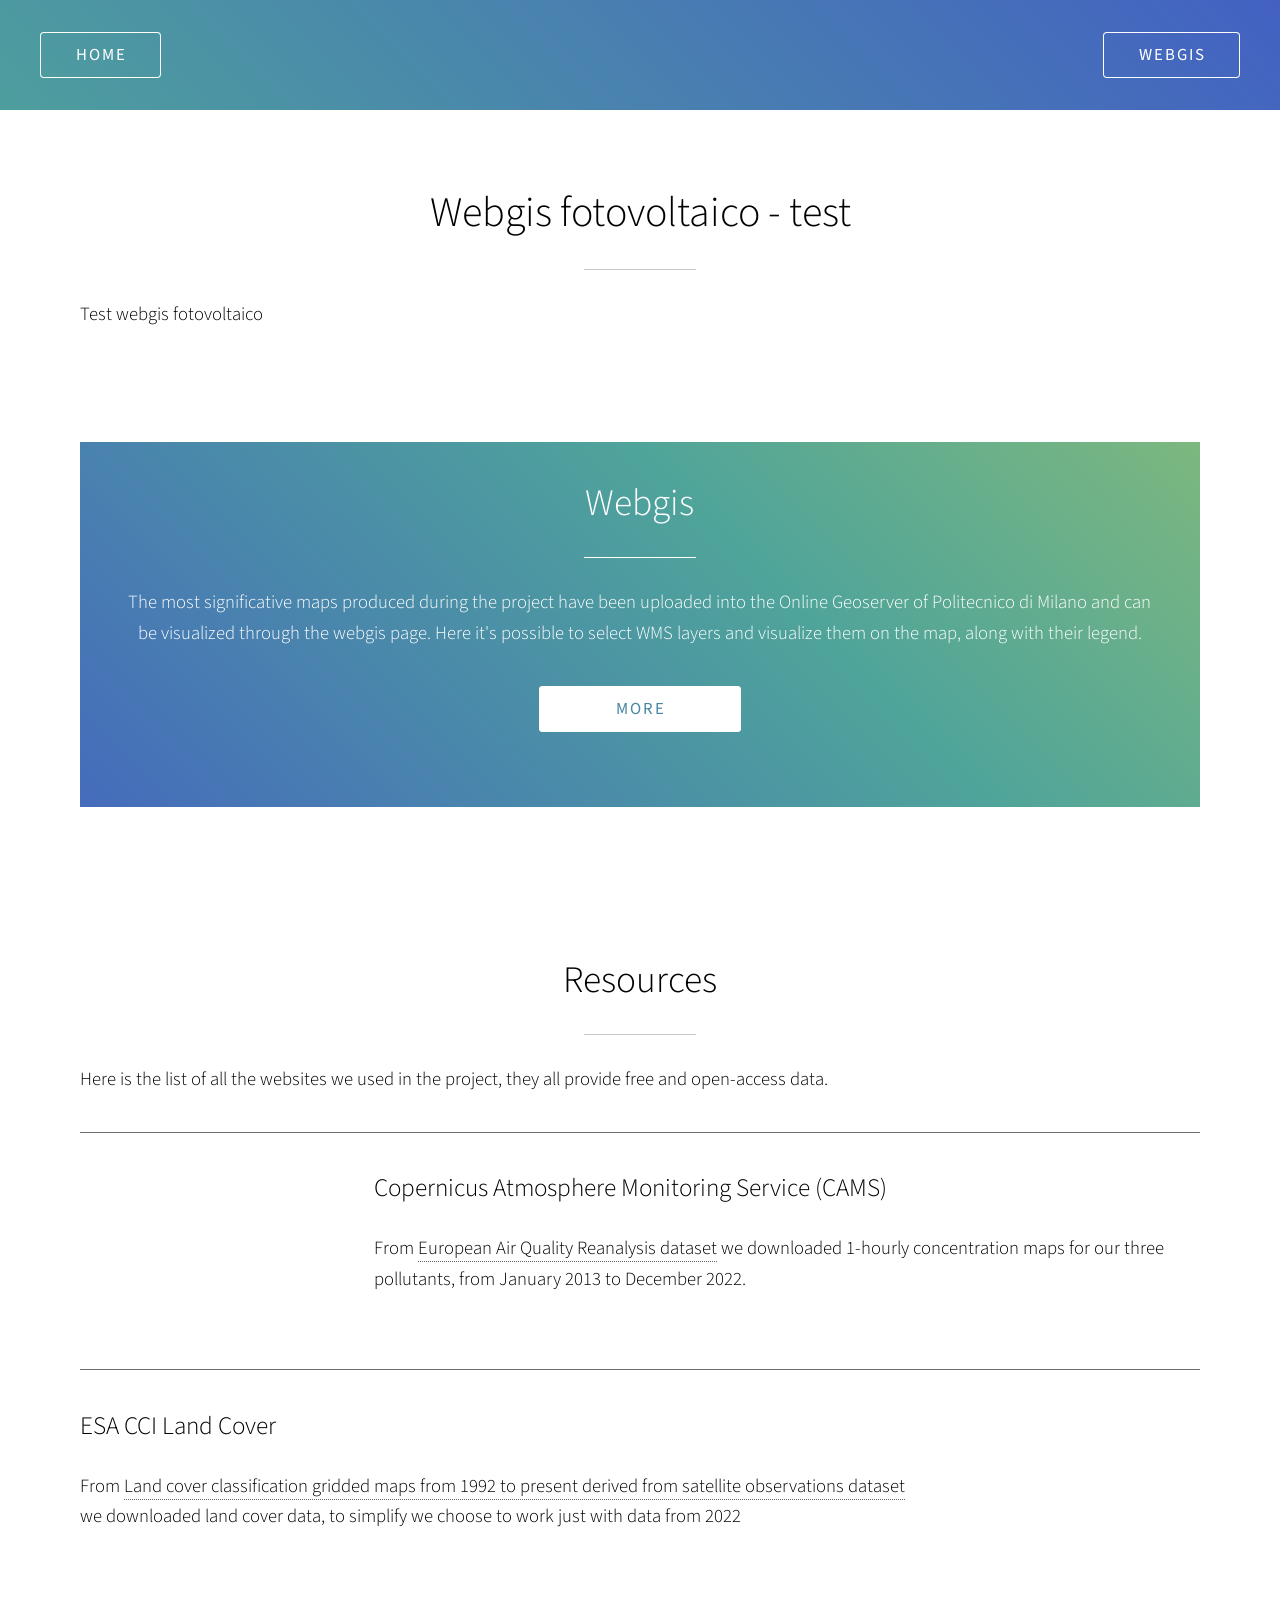
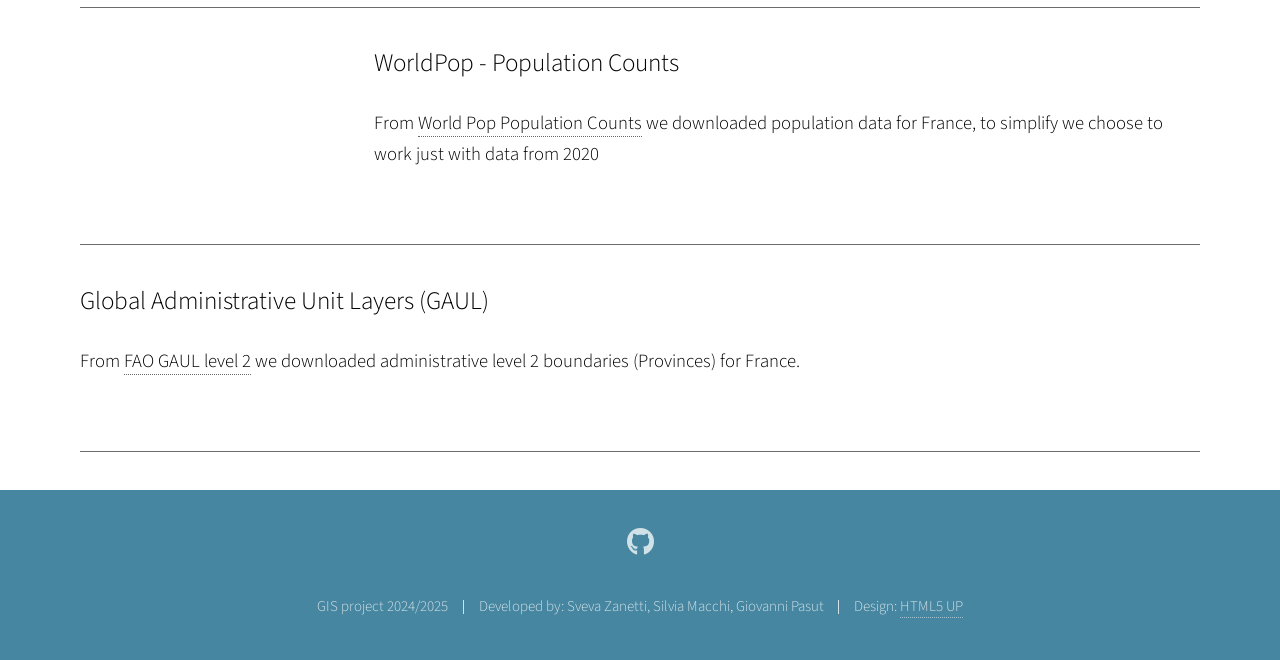
==== commit 66d6d2dd: "fix" ====
--- a/index.html
+++ b/index.html
@@ -25,9 +25,6 @@
 					<a href="index.html" class="button scrolly">Home</a>
 					</div>
 					<div class="nav-right">
-					<a href="pages/air_quality.html" class="button scrolly">Air Quality</a>
-					<a href="pages/land_cover.html" class="button scrolly">Land Cover</a>
-					<a href="pages/pop_exposure.html" class="button scrolly">Population Exposure</a>
 					<a href="pages/webgis.html" class="button scrolly">Webgis</a>
 					</div>
 				</div>
@@ -38,7 +35,7 @@
 			<section id="one" class="main style1">
 				<div class="container">
 					<header class="major special">
-								<h1>GIS project - air quality analysis over France</h>
+								<h1>Webgis fotovoltaico - test</h>
 							</header>
 					<div class="row gtr-150">
 						<div class="col-6 col-12-medium">
